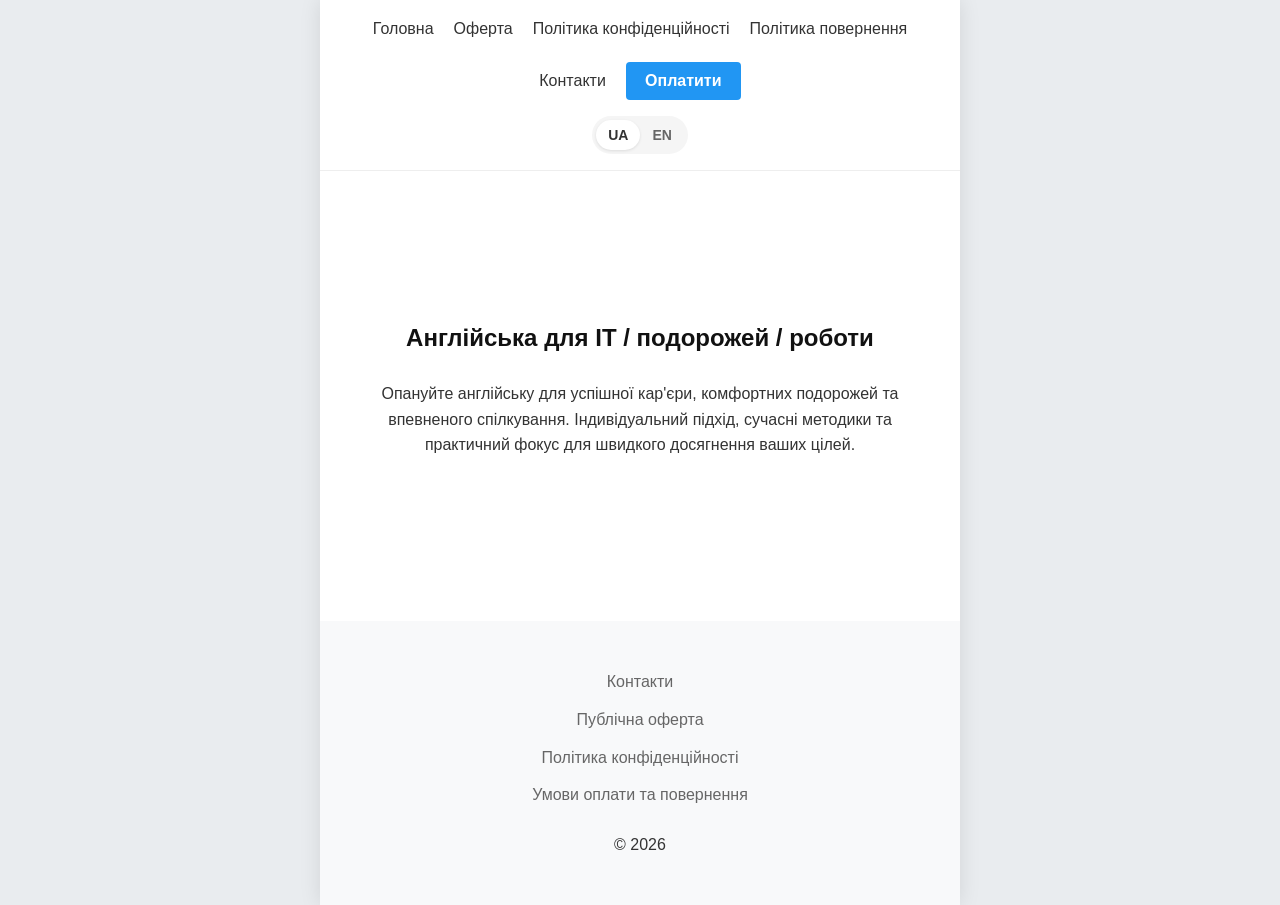
==== index.html @ 535845a1 "initital" ====
<!DOCTYPE html>
<html lang="uk">
<head>
    <meta charset="UTF-8">
    <meta name="viewport" content="width=device-width, initial-scale=1.0">
    <title>Англійська для IT / подорожей / роботи</title>
    <link rel="stylesheet" href="assets/css/styles.css">
    <link rel="alternate" hreflang="uk" href="index.html">
    <link rel="alternate" hreflang="en" href="en/index.html">
</head>
<body>
    <div class="site-wrapper">
        <header>
            <nav>
                <a href="index.html">Головна</a>
                <a href="offer.html">Оферта</a>
                <a href="privacy.html">Політика конфіденційності</a>
                <a href="refund.html">Політика повернення</a>
                <a href="contacts.html">Контакти</a>
                <a href="https://secure.wayforpay.com/payment" class="pay-btn" target="_blank" rel="noopener">Оплатити</a>
            </nav>
            <div class="language-switcher">
                <a href="index.html" class="lang-link active">UA</a>
                <a href="en/index.html" class="lang-link">EN</a>
            </div>
        </header>

        <main>
            <section>
                <h1>Англійська для IT / подорожей / роботи</h1>
                <p>Опануйте англійську для успішної кар'єри, комфортних подорожей та впевненого спілкування. Індивідуальний підхід, сучасні методики та практичний фокус для швидкого досягнення ваших цілей.</p>
            </section>
        </main>

        <footer>
            <div class="footer-links">
                <a href="contacts.html">Контакти</a>
                <a href="offer.html">Публічна оферта</a>
                <a href="privacy.html">Політика конфіденційності</a>
                <a href="refund.html">Умови оплати та повернення</a>
            </div>
            <div>&copy; 2026</div>
        </footer>
    </div>
</body>
</html>
---- assets/css/styles.css ----
/* Reset and Base Styles */
* {
    margin: 0;
    padding: 0;
    box-sizing: border-box;
}

html {
    scroll-behavior: smooth;
}

body {
    font-family: -apple-system, BlinkMacSystemFont, "Segoe UI", Roboto, Helvetica, Arial, sans-serif;
    line-height: 1.6;
    color: #333;
    background-color: #e9ecef; /* Subtle background outside the frame */
    display: flex;
    justify-content: center;
}

/* 50% width frame for PC */
.site-wrapper {
    width: 100%;
    max-width: 50%; /* 50% width on PC */
    background-color: #ffffff;
    min-height: 100vh;
    display: flex;
    flex-direction: column;
    box-shadow: 0 0 20px rgba(0,0,0,0.1);
}

/* Mobile Responsiveness for Wrapper */
@media (max-width: 1024px) {
    .site-wrapper {
        max-width: 100%;
    }
}

/* Header and Navigation */
header {
    position: sticky;
    top: 0;
    background-color: rgba(255, 255, 255, 0.95);
    backdrop-filter: blur(5px);
    padding: 1rem;
    display: flex;
    flex-direction: column;
    align-items: center;
    gap: 1rem;
    border-bottom: 1px solid #eee;
    z-index: 1000;
}

nav {
    display: flex;
    gap: 1.25rem;
    flex-wrap: wrap;
    justify-content: center;
    align-items: center;
}

nav a {
    text-decoration: none;
    color: #333;
    font-weight: 500;
    transition: color 0.2s;
}

nav a:hover {
    color: #0066cc;
}

/* Language Switcher */
.language-switcher {
    display: flex;
    align-items: center;
    background: #f5f5f5;
    border-radius: 20px;
    padding: 0.25rem;
}

.lang-link {
    text-decoration: none;
    color: #666;
    padding: 0.25rem 0.75rem;
    border-radius: 16px;
    font-size: 0.875rem;
    font-weight: 600;
    transition: all 0.2s ease;
}

.lang-link.active {
    background: #fff;
    color: #333;
    box-shadow: 0 1px 3px rgba(0,0,0,0.1);
}

/* WayForPay Button */
.pay-btn {
    display: inline-block;
    background-color: #2196F3;
    color: white !important;
    padding: 0.4rem 1.2rem;
    border-radius: 4px;
    text-decoration: none;
    font-weight: bold;
    transition: background-color 0.2s;
    border: none;
}

.pay-btn:hover {
    background-color: #1976D2;
}

/* Main Content */
main {
    flex: 1;
    display: flex;
    flex-direction: column;
}

section {
    padding: 4rem 2rem;
    text-align: center; /* All content centered */
    border-bottom: 1px solid #eee;
    display: flex;
    flex-direction: column;
    align-items: center;
    justify-content: center;
    min-height: 50vh;
}

.legal-content {
    text-align: left;
    max-width: 800px;
    width: 100%;
    margin: 0 auto;
}

.legal-content h1, .legal-content h2 {
    text-align: center;
}

.legal-content ul {
    margin-left: 2rem;
    margin-bottom: 1.5rem;
}

.legal-content p {
    max-width: 100%;
}

section:last-child {
    border-bottom: none;
}

h1, h2 {
    margin-bottom: 1.5rem;
    color: #111;
}

p {
    max-width: 600px;
    margin-bottom: 1rem;
}

/* Footer */
footer {
    background-color: #f8f9fa;
    padding: 3rem 2rem;
    text-align: center;
}

.footer-links {
    display: flex;
    flex-direction: column;
    gap: 0.75rem;
    margin-bottom: 1.5rem;
}

footer a {
    color: #666;
    text-decoration: none;
}

footer a:hover {
    color: #333;
    text-decoration: underline;
}
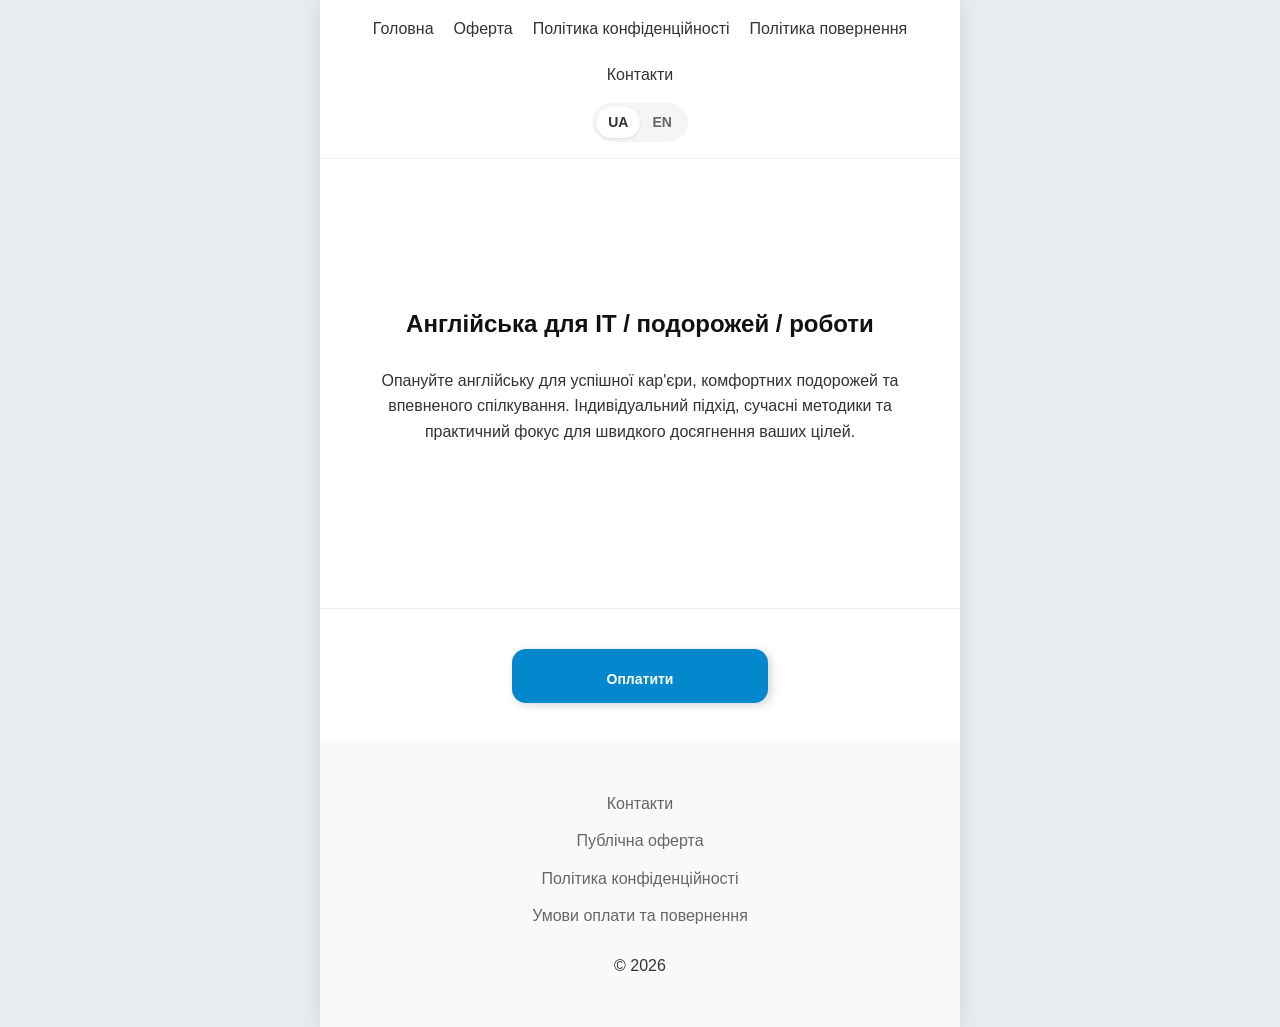
==== commit 6aec09ee: "pay button update" ====
--- a/index.html
+++ b/index.html
@@ -17,7 +17,6 @@
                 <a href="privacy.html">Політика конфіденційності</a>
                 <a href="refund.html">Політика повернення</a>
                 <a href="contacts.html">Контакти</a>
-                <a href="https://secure.wayforpay.com/payment" class="pay-btn" target="_blank" rel="noopener">Оплатити</a>
             </nav>
             <div class="language-switcher">
                 <a href="index.html" class="lang-link active">UA</a>
@@ -30,6 +29,9 @@
                 <h1>Англійська для IT / подорожей / роботи</h1>
                 <p>Опануйте англійську для успішної кар'єри, комфортних подорожей та впевненого спілкування. Індивідуальний підхід, сучасні методики та практичний фокус для швидкого досягнення ваших цілей.</p>
             </section>
+            <div style="text-align: center; margin: 40px 0;">
+                <a href="https://secure.wayforpay.com/button/bc25358b817f2" style="display:inline-block!important;background:#0488cd;background-size:cover;width: 256px!important;height:54px!important;border:none!important;border-radius:14px!important;padding:16px!important;text-decoration:none!important;box-shadow:3px 2px 8px rgba(71,66,66,0.22)!important;text-align:center!important;outline:none!important;" onmouseover="this.style.opacity='0.8';" onmouseout="this.style.opacity='1';"> <span style="font-family:Verdana,Arial,sans-serif!important;font-weight:bold!important;font-size:14px!important;color:#ffffff!important;line-height:18px!important;vertical-align:middle!important;">Оплатити</span></a>
+            </div>
         </main>
 
         <footer>
